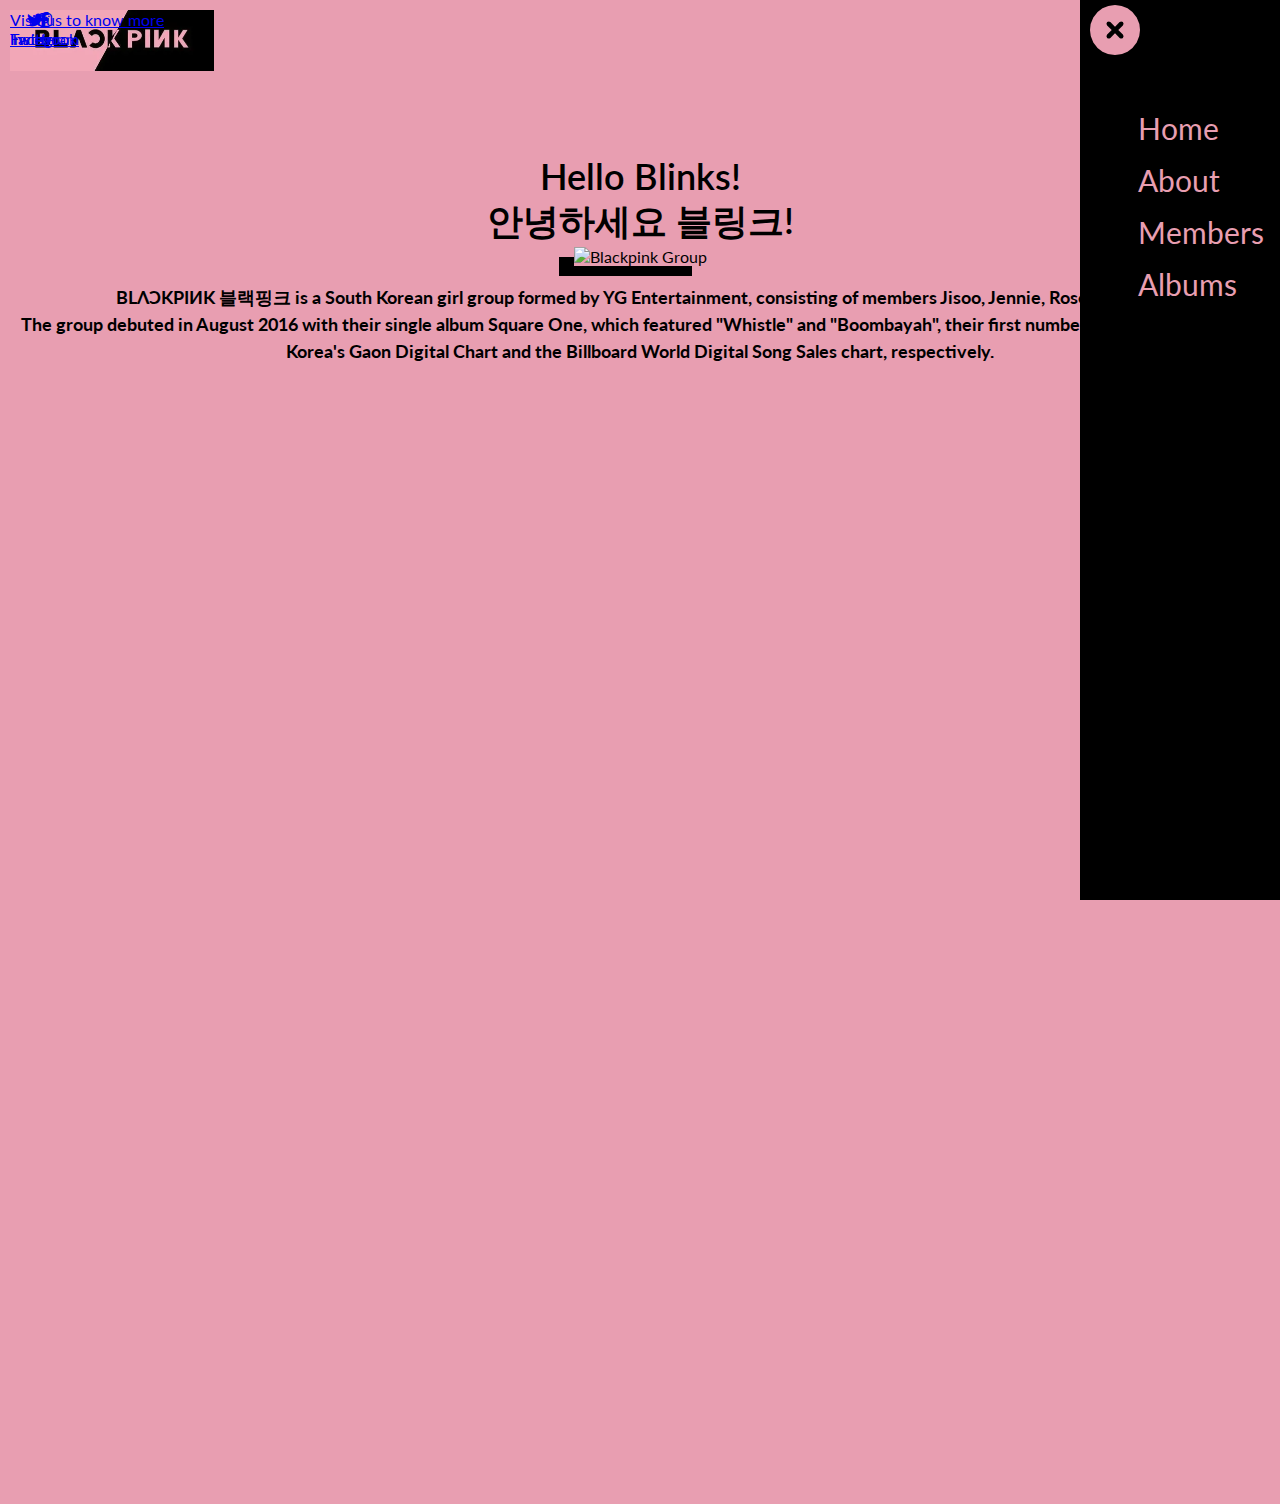
==== index.html @ 3877f309 "Added nav css" ====
<!DOCTYPE html>
<html lang="en">
  <head>
    <meta charset="UTF-8" />
    <meta name="viewport" content="width=device-width, initial-scale=1.0" />
    <title>Blink</title>
    <link rel="stylesheet" href="style.css" />
    <link rel="preconnect" href="https://fonts.googleapis.com" />
    <link rel="preconnect" href="https://fonts.gstatic.com" crossorigin />
    <link
      href="https://fonts.googleapis.com/css2?family=Lato:ital@1&display=swap"
      rel="stylesheet"
    />

    <link rel="stylesheet" href="https://cdn.jsdelivr.net/npm/@fortawesome/fontawesome-free@6.2.1/css/all.min.css">
    </head>
    <body>
        <a href="index.html"><img src="./Assets/logo3.png" /></a>
        <section class="header">
          <nav>
            <div class="nav-links" id="navLinks">
                <i class="fas fa-times-circle" onclick="hideMenu()"></i>
              <ul>
                <li><a href="index.html">Home</a></li>
                <li><a href="about.html">About</a></li>
                <li><a href="members.html">Members</a></li>
                <li><a href="albums.html">Albums</a></li>
              </ul>
            </div>
            <i class="fas fa-bars" onclick="openMenu()"></i>
          </nav>
        </section>
        <section class="text-box">
            <h1>Hello Blinks!<br>안녕하세요 블링크!</h1>
            <img src="./Assets/blinkMain.jpg" alt="Blackpink Group">
            <p>
              BLΛƆKPIИK 블랙핑크 is a South Korean girl group formed by YG
              Entertainment, consisting of members Jisoo, Jennie, Rosé, and
              Lisa.<br />
              The group debuted in August 2016 with their single album Square One,
              which featured "Whistle" and "Boombayah", their first number-one
              entries on South Korea's Gaon Digital Chart and the Billboard World
              Digital Song Sales chart, respectively.
            </p>
            <a href="about.html" class="hero-btn">Visit us to know more</a>
         
            <div class="wrapper">
        <a href="https://www.facebook.com/BLACKPINKOFFICIAL" class="FBbutton">
          <div class="button">
            <div class="icon">
              <i class="fab fa-facebook-f"></i>
            </div>
            <span>Facebook</span>
          </div>
        </a>    
          
        <a href="https://twitter.com/BLACKPINK" class="TWTbutton">
          <div class="button">
            <div class="icon">
              <i class="fab fa-twitter"></i>
            </div>
            <span>Twitter</span>
          </div>
        </a>

        <a href="https://www.instagram.com/BLACKPINKOFFICIAL/" class="IGbutton">
          <div class="button">
            <div class="icon">
              <i class="fab fa-instagram"></i>
            </div>
            <span>Instagram</span>
          </div>
        </a>

    </body>
</html>
---- style.css ----
* {
    margin: 0;
    padding: 0;
    font-family: 'Lato', sans-serif;
}
a {
    position: absolute;
    top: 10px;
    left: 10px;
    z-index: 1;
}
a img {
    width: 50%; 
    height: auto;
}
.header {
    display: flex;
    justify-content: space-between;
    align-items: center;
    background-color: #E89EB1;
    position: relative;
    width: 100%;
}
.header i.fas.fa-bars {
    border-radius: 50%;
    color: black;
    height: 20%;
    font-size: 50px;
    position: absolute;
    top: 30px;
    right: 40px;
    z-index: 1;
}
.header i.fas.fa-times-circle {
    color: #E89EB1;
    height: 20%;
    font-size: 50px;
    position: absolute;
    top: 5px;
    left: 10px;
}
.nav {
    display: flex;
    padding: 2% 70%;
    justify-content: space-between;
    align-items: center; 
}
.content {
    margin-right: 220px; /* spacing para sa menu*/
}
nav img {
    width: 150px;
}
.nav-links {
    position: fixed;
    background: rgb(0, 0, 0);
    height: 100vh;
    width: 200px;
    top: 0;
    right: 0;
    text-align: left;
    z-index: 2;
    transition: 0.5s;
}
.nav-links ul {
    display: flex;
    flex-direction: column;
    justify-content: space-evenly;
    align-items: center;
    padding-top: 50%;
}
.nav-links ul li {
    list-style: none;
    display: inline-block;
    padding: 25px 25px 25px 80px;
    position: relative;
}
.nav-links ul li a{
    color: #E89EB1;
    text-decoration: none;
    font-size: 30px;
}
.nav-links ul li::after{
    content: '';
    width: 0%;
    height: 2px;
    background: #000000;
    display: block;
     margin: auto;
    transition: 0.5s;
}
.nav-links ul li:hover::after{
    width: 100%;
    transition: 0.5s;
}
.text-box {
    background-color: #E89EB1;
    position: relative;
    text-align: center;
    height: 150vh;
    padding-top: 12%;
}
h1{
  color: black;
  font-size: 36px;
  font-weight: 600;
}
.text-box img {
    max-width: 40%;
    width: auto;
    height: auto;
    max-height: 50vh;
    box-shadow: -15px 10px black;
}
.text-box h1{
    font-size: 36px;
    font-weight: 600;
}
.text-box p{
    display: block;
    margin-block-start: 1em;
    margin-block-end: 1em;
    margin-inline-start: 0px;
    margin-inline-end: 0px;
    font-size: 18px;
    line-height: 1.5;
    color: black;
    font-weight: 700;
}
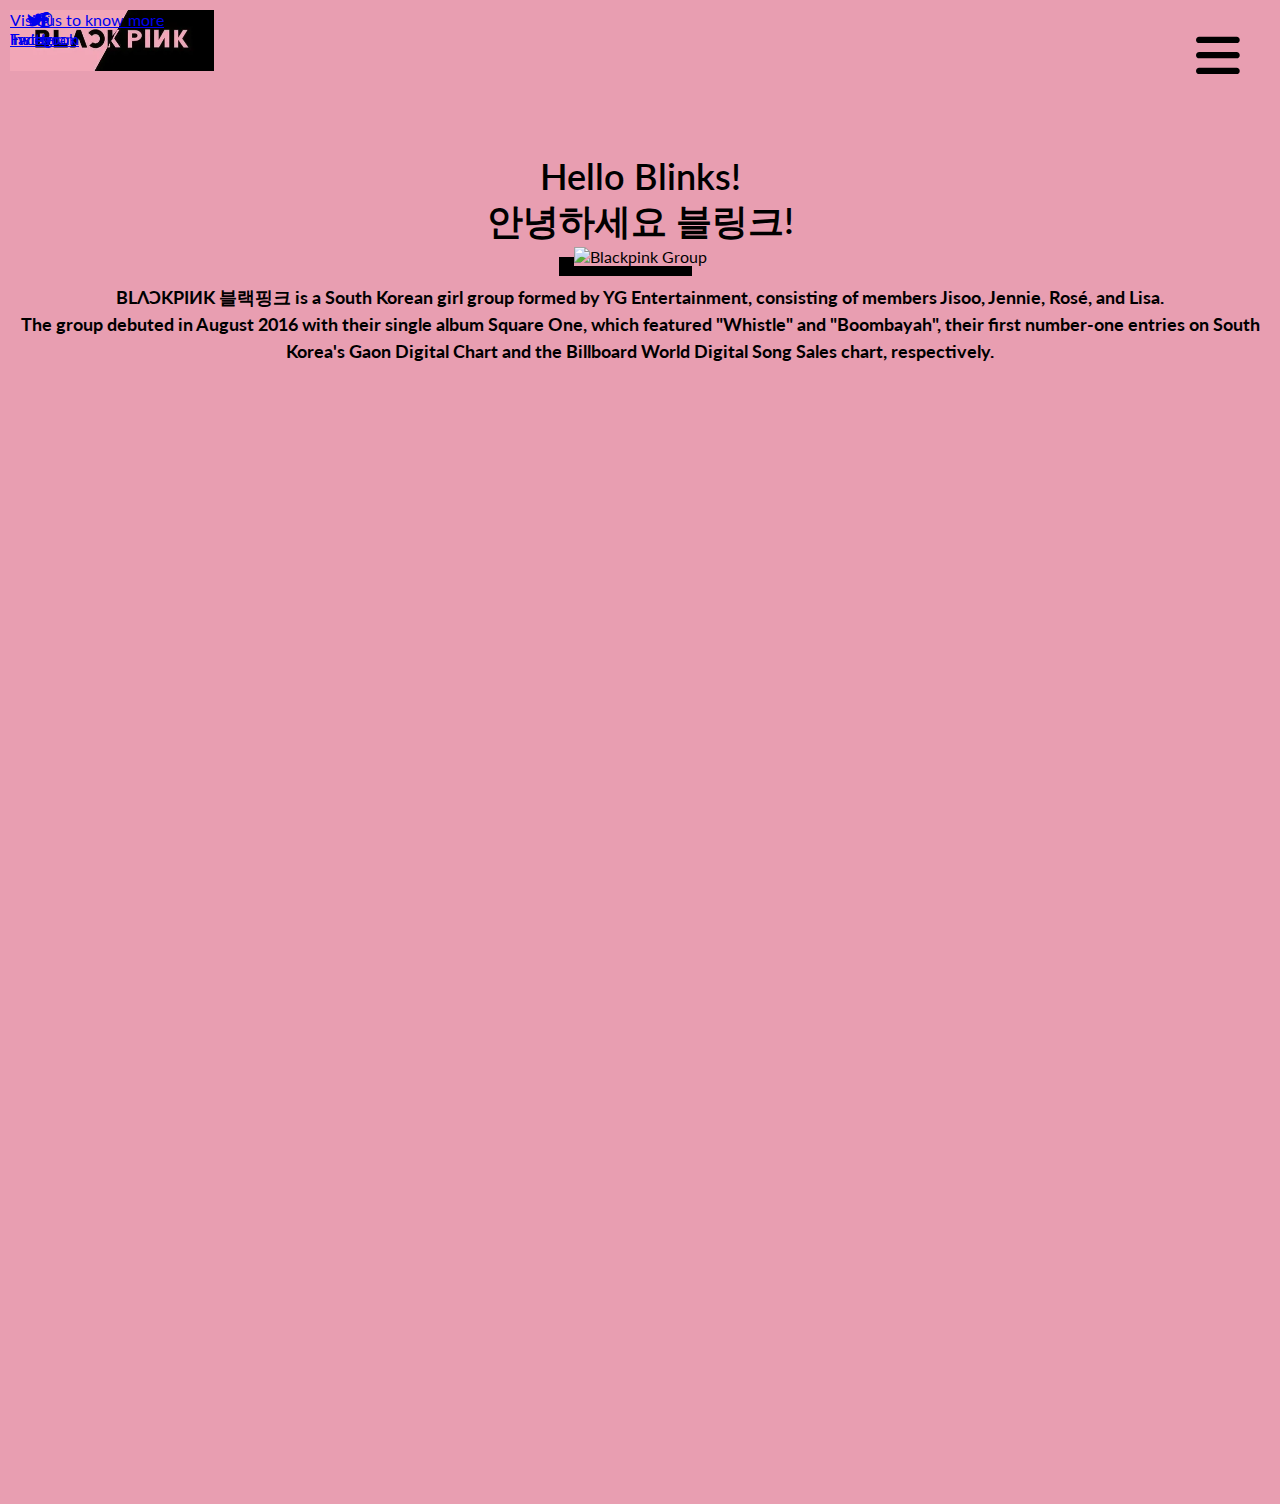
==== commit 0e016856: "Added js" ====
--- a/index.html
+++ b/index.html
@@ -71,6 +71,25 @@
             <span>Instagram</span>
           </div>
         </a>
+      </section>
+    </body>
 
-    </body>
+    <script>
+      var navLinks = document.getElementById("navLinks");
+    
+    
+      function hideMenuOnLoad() {
+          navLinks.style.right = "-200px";
+      }
+    
+      window.addEventListener('load', hideMenuOnLoad);
+      
+      function openMenu() {
+          navLinks.style.right = "0";
+      }
+    
+      function hideMenu() {
+          navLinks.style.right = "-200px";
+      }
+    </script> 
 </html>--- a/style.css
+++ b/style.css
@@ -126,4 +126,4 @@
     line-height: 1.5;
     color: black;
     font-weight: 700;
-}+}
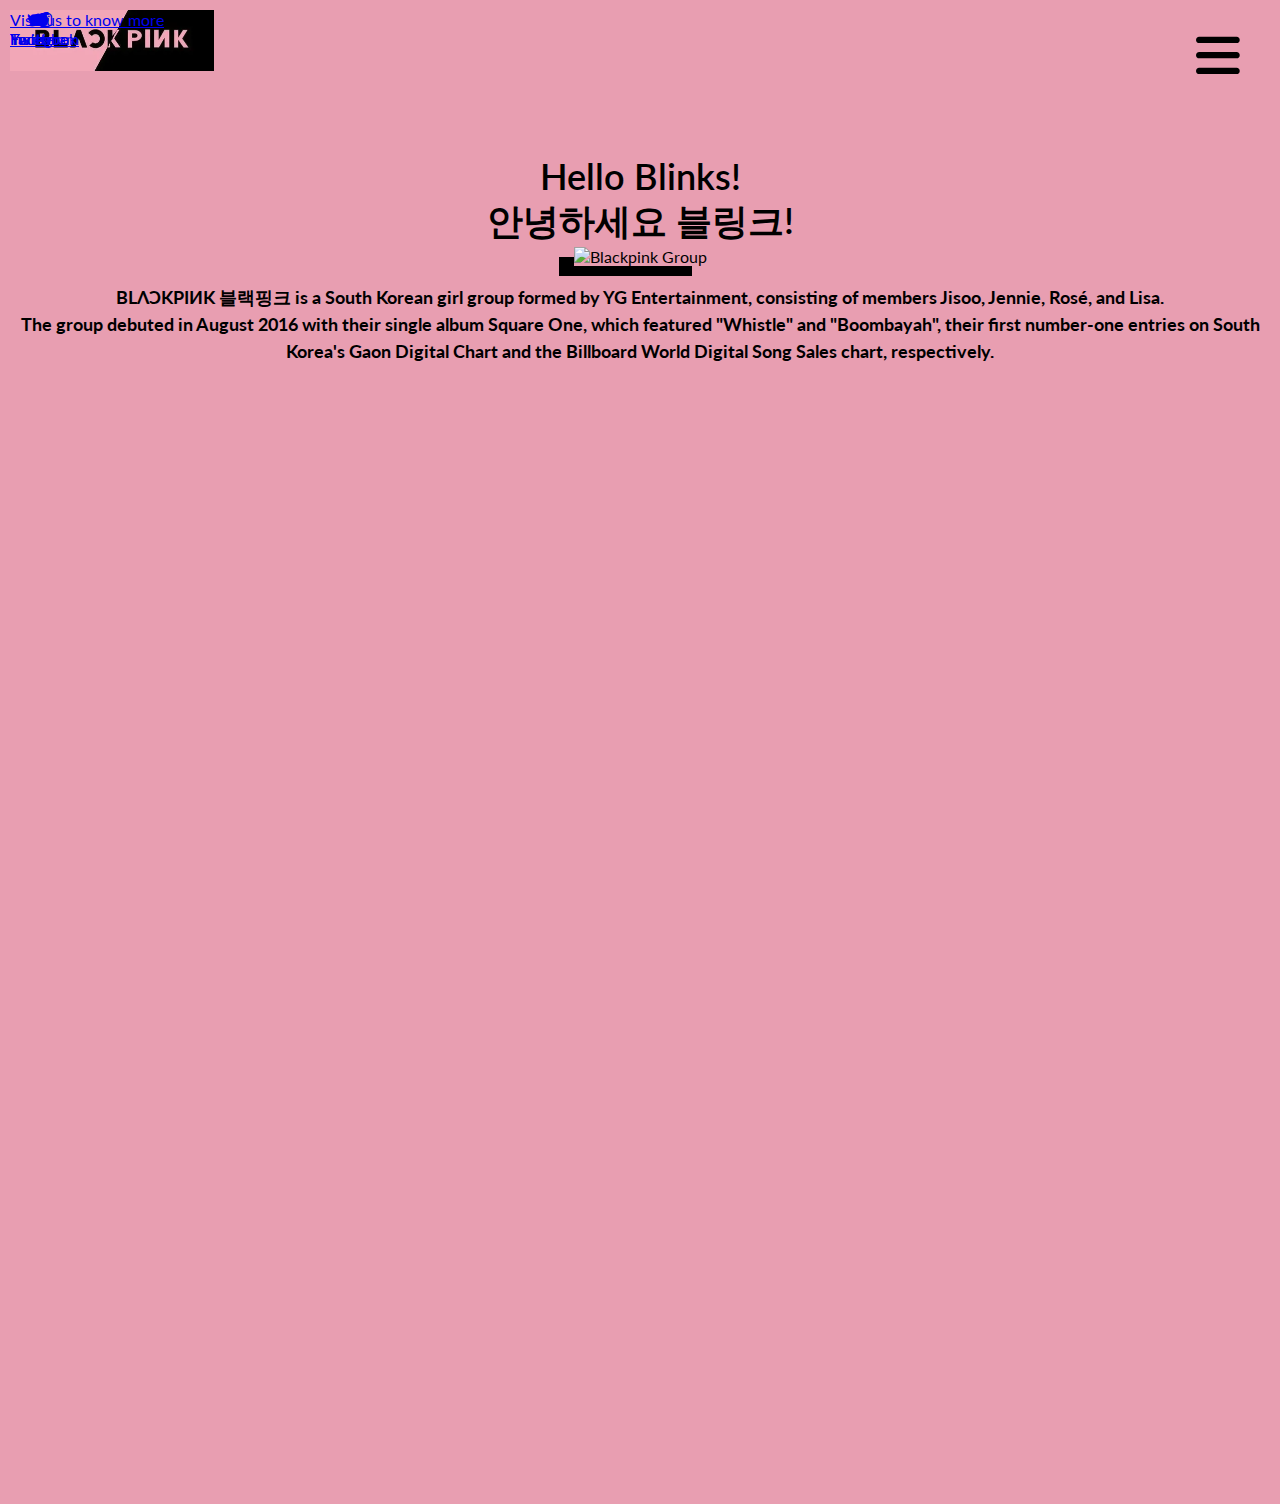
==== commit 2dbca1e6: "Update index.html" ====
--- a/index.html
+++ b/index.html
@@ -71,6 +71,15 @@
             <span>Instagram</span>
           </div>
         </a>
+        <a href="https://www.youtube.com/channel/UCOmHUn--16B90oW2L6FRR3A" class="YTbutton">
+          <div class="button">
+            <div class="icon">
+              <i class="fab fa-youtube"></i>
+            </div>
+            <span>Youtube</span>
+          </div>
+        </a>
+        </div>
       </section>
     </body>
 
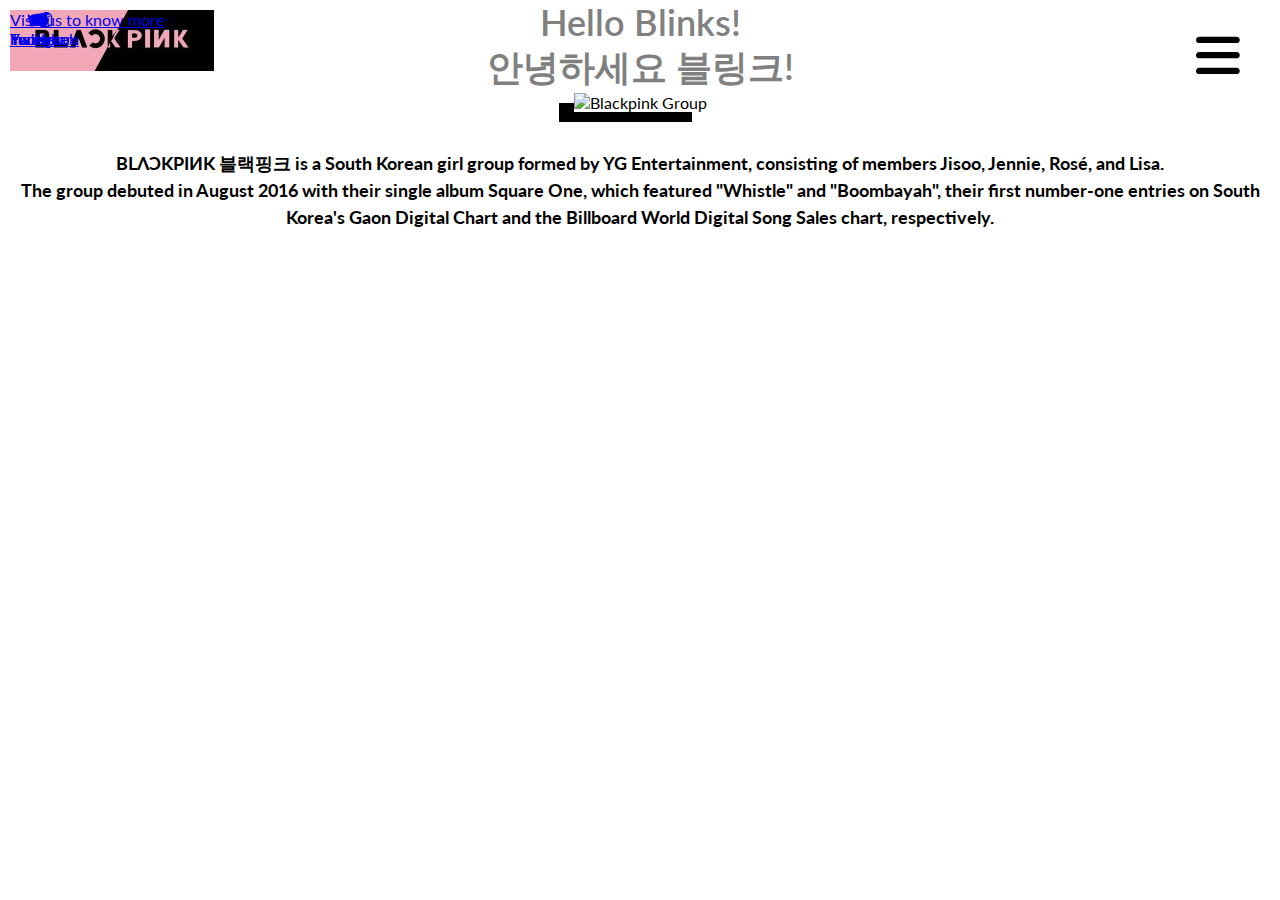
==== commit 46408393: "added script.js" ====
--- a/index.html
+++ b/index.html
@@ -13,6 +13,7 @@
     />
 
     <link rel="stylesheet" href="https://cdn.jsdelivr.net/npm/@fortawesome/fontawesome-free@6.2.1/css/all.min.css">
+
     </head>
     <body>
         <a href="index.html"><img src="./Assets/logo3.png" /></a>
@@ -71,6 +72,7 @@
             <span>Instagram</span>
           </div>
         </a>
+
         <a href="https://www.youtube.com/channel/UCOmHUn--16B90oW2L6FRR3A" class="YTbutton">
           <div class="button">
             <div class="icon">
@@ -81,24 +83,6 @@
         </a>
         </div>
       </section>
-    </body>
-
-    <script>
-      var navLinks = document.getElementById("navLinks");
-    
-    
-      function hideMenuOnLoad() {
-          navLinks.style.right = "-200px";
-      }
-    
-      window.addEventListener('load', hideMenuOnLoad);
-      
-      function openMenu() {
-          navLinks.style.right = "0";
-      }
-    
-      function hideMenu() {
-          navLinks.style.right = "-200px";
-      }
-    </script> 
-</html>+  </body>
+  <script src="script.js"></script>
+</html>        --- a/style.css
+++ b/style.css
@@ -2,7 +2,9 @@
     margin: 0;
     padding: 0;
     font-family: 'Lato', sans-serif;
-}
+  }
+
+/* navigation */
 a {
     position: absolute;
     top: 10px;
@@ -43,67 +45,174 @@
     display: flex;
     padding: 2% 70%;
     justify-content: space-between;
-    align-items: center; 
-}
-.content {
-    margin-right: 220px; /* spacing para sa menu*/
-}
-nav img {
+    align-items: center;
+    
+  }
+  .content {
+      margin-right: 220px; /* spacing para sa menu*/
+  }
+  nav img {
     width: 150px;
-}
-.nav-links {
-    position: fixed;
-    background: rgb(0, 0, 0);
-    height: 100vh;
-    width: 200px;
-    top: 0;
-    right: 0;
-    text-align: left;
-    z-index: 2;
-    transition: 0.5s;
-}
-.nav-links ul {
-    display: flex;
-    flex-direction: column;
-    justify-content: space-evenly;
-    align-items: center;
-    padding-top: 50%;
-}
-.nav-links ul li {
+  }
+  .nav-links {
+      position: fixed;
+      background: rgb(0, 0, 0);
+      height: 100vh;
+      width: 200px;
+      top: 0;
+      right: 0;
+      text-align: left;
+      z-index: 2;
+      transition: 0.5s;
+  }
+  .nav-links ul {
+      display: flex;
+      flex-direction: column;
+      justify-content: space-evenly;
+      align-items: center;
+      padding-top: 50%;
+  }
+  .nav-links ul li {
     list-style: none;
     display: inline-block;
     padding: 25px 25px 25px 80px;
     position: relative;
-}
-.nav-links ul li a{
-    color: #E89EB1;
-    text-decoration: none;
-    font-size: 30px;
-}
-.nav-links ul li::after{
-    content: '';
-    width: 0%;
-    height: 2px;
-    background: #000000;
-    display: block;
-     margin: auto;
-    transition: 0.5s;
-}
-.nav-links ul li:hover::after{
-    width: 100%;
-    transition: 0.5s;
-}
-.text-box {
-    background-color: #E89EB1;
-    position: relative;
-    text-align: center;
-    height: 150vh;
-    padding-top: 12%;
-}
-h1{
+  }
+  .nav-links ul li a{
+      color: #E89EB1;
+      text-decoration: none;
+      font-size: 30px;
+  }
+  .nav-links ul li::after{
+      content: '';
+      width: 0%;
+      height: 2px;
+      background: #000000;
+      display: block;
+      margin: auto;
+      transition: 0.5s;
+  }
+  .nav-links ul li:hover::after{
+      width: 100%;
+      transition: 0.5s;
+  }
+/*-----NAV MENU FOR MEMBERS AND ABOUT-----*/
+.Blackheader {
+  display: flex;
+  justify-content: space-between;
+  align-items: center;
+  background-color: #E89EB1;
+  position: relative;
+  width: 100%;
+}
+.Blackheader i.fas.fa-bars {
+  border-radius: 50%;
+  color: #E89EB1;
+  height: 20%;
+  font-size: 50px;
+  position: absolute;
+  top: 30px;
+  right: 40px;
+  z-index: 1;
+}
+.Blackheader i.fas.fa-times-circle {
   color: black;
-  font-size: 36px;
-  font-weight: 600;
+  height: 20%;
+  font-size: 50px;
+  position: absolute;
+  top: 5px;
+  left: 10px;
+}
+.nav {
+display: flex;
+padding: 2% 70%;
+justify-content: space-between;
+align-items: center;
+
+}
+.content {
+  margin-right: 220px; /* spacing para sa menu*/
+}
+nav img {
+width: 150px;
+}
+.Blacknav-links {
+  position: fixed;
+  background: #E89EB1;
+  height: 100vh;
+  width: 200px;
+  top: 0;
+  right: 0;
+  text-align: left;
+  z-index: 2;
+  transition: 0.5s;
+}
+.Blacknav-links ul {
+  display: flex;
+  flex-direction: column;
+  justify-content: space-evenly;
+  align-items: center;
+  padding-top: 50%;
+}
+.Blacknav-links ul li {
+list-style: none;
+display: inline-block;
+padding: 25px 25px 25px 80px;
+position: relative;
+}
+.Blacknav-links ul li a{
+  color: black;
+  text-decoration: none;
+  font-size: 30px;
+}
+.Blacknav-links ul li::after{
+  content: '';
+  width: 0%;
+  height: 2px;
+  background: #000000;
+  display: block;
+  margin: auto;
+  transition: 0.5s;
+}
+.Blacknav-links ul li:hover::after{
+  width: 100%;
+  transition: 0.5s;
+}
+
+
+  /*--------ABOUT---------*/
+  h2{
+    color: #bc1f7d;
+    font-size: 36px;
+    font-weight: 600;
+  }
+  .info-table {
+    margin: 0 auto;
+
+    border-collapse: collapse;
+    text-align: left;
+    width: 30%; /* gap ng column */
+}
+  
+.info-table td {
+    padding: 10px;
+}
+  
+.info-table .pinkStrong {
+    color: #bc1f7d;
+    font-weight: bold;
+}
+
+.info-table td {
+    padding:10 px;
+}
+
+.info-table .pinkStrong {
+    color: #d31877;
+    font-weight: bold;
+  }
+  .text-box {
+    text-align: center;
 }
 .text-box img {
     max-width: 40%;
@@ -127,3 +236,442 @@
     color: black;
     font-weight: 700;
 }
+
+.blackBox {
+    display: inline-block;
+    text-align: center;
+    text-transform: uppercase;
+    font-weight: 700;
+    letter-spacing: 0.25em;
+    text-decoration: none;
+    border-radius: 0.35em;
+    border: 0;
+    outline: 0;
+    padding: 2m 2em 2em 2em;
+    font-size: 1em;
+    min-height: 2em;
+    line-height: 2em;
+    width: 100%;
+    background-color: #d31877;
+    color: #000000;
+}
+.text-box .blackBox{
+    color:#000000
+}
+
+/*-------MEMBERS-------*/
+.members {
+  background-color: black;
+  text-align: center;
+  padding: 250px 0;
+  padding-top: 12%;
+}
+h2{
+  color: #E89EB1;
+  font-size: 36px;
+  font-weight: 600;
+}
+p{
+  color: #E89EB1;
+  font-size: 20px;
+  font-weight: 200;
+  line-height: 22px;
+  padding: 20px;
+}
+.row{
+  margin: 0%;
+  display: flexbox;
+  justify-content: center;
+}
+.members-col img {
+  max-width: 30%;
+  height: 30%;
+  box-shadow: -15px 10px #E89EB1;
+}
+.members-col:hover img {
+  box-shadow: 0 0 20px 0px #E89EB1;
+}
+.members-col {
+  flex-basis: calc(33.33% - 20px);
+  background: black;
+  border-radius: 10px;
+  margin: 15px;
+  padding: 10px 5px;
+  box-sizing: border-box;
+  transition: 0.5s;
+  position: relative;
+}
+h3{
+  color: #E89EB1;
+  font-size: 30px;
+  text-align: center;
+  font-weight: 600;
+  margin: 10px 0;
+}
+.members-col:hover{
+  box-shadow: 0 0 20px 0px #E89EB1;
+}
+
+.memberWrapper {
+  display: flex;
+  justify-content: space-evenly;
+  align-items: center;
+  padding-top: 0px;
+}
+
+.memberButton {
+  display: inline-flex;
+  flex-direction: column;
+  align-items: center;
+  text-align: center;
+  background-color: #f2f2f2;
+  padding: 10px;
+  border-radius: 10px;
+  transition: background-color 0.3s ease-in-out;
+  cursor: pointer;
+  width: 100px;
+}
+
+.memberoButton:hover {
+  background-color: #e0e0e0;
+}
+
+.memberIcon {
+  font-size: 36px;
+  margin-bottom: 10px;
+}
+
+.memberspan {
+  font-size: 20px;
+  font-weight: bold;
+  color: black;
+  text-decoration: none;
+}
+
+.memberButton:nth-child(1) {
+  background-color: black;
+  color: #E89EB1;
+}
+
+.memberButton:nth-child(2) {
+  background-color: black;
+  color: #E89EB1;
+}
+
+.memberButton:nth-child(3) {
+  background-color: black;
+  color: #E89EB1;
+}
+
+.memberButton:nth-child(4) {
+  background-color: black;
+  color: #E89EB1;
+}
+
+a.memberFB{
+  position: relative;
+}
+a.memberIG{
+  position: relative;
+}
+a.memberYT{
+  position: relative;
+}
+
+
+  /*-----ALBUMS-----*/
+  h1{
+    color: gray;
+    font-size: 36px;
+    font-weight: 600;
+
+  }
+.circle {
+    border-radius: 50%;
+}
+.albums{
+    background-color: #E89EB1;
+    text-align: center;
+    padding: 250px 0;
+    padding-top: 12%;
+}
+p1{
+    color: black;
+    font-size: 20px;
+    font-weight: 200;
+    line-height: 22px;
+    padding: 0;
+    TEXT-ALIGN: center;
+}
+.row{
+    margin: 0%;
+    display: flexbox;
+    justify-content: space-between;
+}
+.albums-col{
+    flex-basis: 50%;
+    border-radius: 10px;
+    margin-bottom: 5%;
+    padding: 10px 5px;
+    box-sizing: border-box;
+    transition: 0.5s;
+}
+
+.albums-col img{
+    box-shadow: -15px 10px black;
+}
+.albums-col:hover{
+    transform: scale(1.20);
+    box-shadow: 0 0 20px 0px rgba(0, 0, 0, 0.2);
+}
+
+h4{
+    color: black;
+    font-size: 40px;
+    text-align: center;
+    font-weight: 600;
+    margin: 10px 0;
+}
+#bornPinkAlbum {
+    transition: transform 0.5s ease-in-out;
+  }
+
+  #KTL{
+      cursor: pointer;
+  }
+  #SQ{
+      cursor: pointer;
+  }
+  #SOLO{
+      cursor: pointer;
+  }
+  #R{
+      cursor: pointer;
+  }
+  #BP{
+      cursor: pointer;
+  }
+  #ME{
+      cursor: pointer;
+  }
+  #LL{
+      cursor: pointer;
+  }
+  
+  #progressSQ {
+    -webkit-appearance: none;
+    text-align: center;
+    width: 200px;
+    height: 6px;
+    background: black;
+    border-radius: 4px;
+    cursor: pointer;
+    margin: 20px 0px;
+    outline: none; 
+  }
+  
+  #progressSQ::-webkit-slider-thumb {
+    -webkit-appearance: none;
+    background: #ed5077;
+    width: 20px;
+    height: 20px;
+    border-radius: 50%;
+    cursor: pointer;
+    box-shadow: 0 5px 5px rgba(222, 191, 191, 0.22);
+  }
+  
+ 
+  #progressSQ :hover::-webkit-slider-thumb {
+    background: #ff199c;
+  }
+
+  #progressKTL {
+    -webkit-appearance: none;
+    text-align: center;
+    width: 200px;
+    height: 6px;
+    background: black;
+    border-radius: 4px;
+    cursor: pointer;
+    margin: 20px 0px;
+    outline: none; 
+  }
+  
+  #progressKTL::-webkit-slider-thumb {
+    -webkit-appearance: none;
+    background: #ed5077;
+    width: 20px;
+    height: 20px;
+    border-radius: 50%;
+    cursor: pointer;
+    box-shadow: 0 5px 5px rgba(222, 191, 191, 0.22);
+  }
+  
+ 
+  #progressKTL :hover::-webkit-slider-thumb {
+    background: #ff199c;
+  }
+  
+  #progressSOLO {
+    -webkit-appearance: none;
+    text-align: center;
+    width: 200px;
+    height: 6px;
+    background: black;
+    border-radius: 4px;
+    cursor: pointer;
+    margin: 20px 0px;
+    outline: none; 
+  }
+  
+  #progressSOLO::-webkit-slider-thumb {
+    -webkit-appearance: none;
+    background: #ed5077;
+    width: 20px;
+    height: 20px;
+    border-radius: 50%;
+    cursor: pointer;
+    box-shadow: 0 5px 5px rgba(222, 191, 191, 0.22);
+  }
+  
+ 
+  #progressSOLO :hover::-webkit-slider-thumb {
+    background: #ff199c;
+  }
+
+  #progressR {
+    -webkit-appearance: none;
+    text-align: center;
+    width: 200px;
+    height: 6px;
+    background: black;
+    border-radius: 4px;
+    cursor: pointer;
+    margin: 20px 0px;
+    outline: none; 
+  }
+  
+  #progressR::-webkit-slider-thumb {
+    -webkit-appearance: none;
+    background: #ed5077;
+    width: 20px;
+    height: 20px;
+    border-radius: 50%;
+    cursor: pointer;
+    box-shadow: 0 5px 5px rgba(222, 191, 191, 0.22);
+  }
+  
+ 
+  #progressR :hover::-webkit-slider-thumb {
+    background: #ff199c;
+  }
+
+  #progressBP {
+    -webkit-appearance: none;
+    text-align: center;
+    width: 200px;
+    height: 6px;
+    background: black;
+    border-radius: 4px;
+    cursor: pointer;
+    margin: 20px 0px;
+    outline: none; 
+  }
+  
+  #progressBP::-webkit-slider-thumb {
+    -webkit-appearance: none;
+    background: #ed5077;
+    width: 20px;
+    height: 20px;
+    border-radius: 50%;
+    cursor: pointer;
+    box-shadow: 0 5px 5px rgba(222, 191, 191, 0.22);
+  }
+  
+ 
+  #progressBP :hover::-webkit-slider-thumb {
+    background: #ff199c;
+  }
+
+  #progressME {
+    -webkit-appearance: none;
+    text-align: center;
+    width: 200px;
+    height: 6px;
+    background: black;
+    border-radius: 4px;
+    cursor: pointer;
+    margin: 20px 0px;
+    outline: none; 
+  }
+  
+  #progressME::-webkit-slider-thumb {
+    -webkit-appearance: none;
+    background: #ed5077;
+    width: 20px;
+    height: 20px;
+    border-radius: 50%;
+    cursor: pointer;
+    box-shadow: 0 5px 5px rgba(222, 191, 191, 0.22);
+  }
+  
+ 
+  #progressME :hover::-webkit-slider-thumb {
+    background: #ff199c;
+  }
+
+  #progressLL {
+    -webkit-appearance: none;
+    text-align: center;
+    width: 200px;
+    height: 6px;
+    background: black;
+    border-radius: 4px;
+    cursor: pointer;
+    margin: 20px 0px;
+    outline: none; 
+  }
+  
+  #progressLL::-webkit-slider-thumb {
+    -webkit-appearance: none;
+    background: #ed5077;
+    width: 20px;
+    height: 20px;
+    border-radius: 50%;
+    cursor: pointer;
+    box-shadow: 0 5px 5px rgba(222, 191, 191, 0.22);
+  }
+  
+ 
+  #progressLL :hover::-webkit-slider-thumb {
+    background: #ff199c;
+  }
+
+
+  .audio-bar{
+  
+      text-align: center;
+      height: 5vh;
+      padding-top: -100px;
+  }
+  
+  
+  
+  .song-container {
+    position: absolute;
+    width: 100%;
+    height: 100%;
+    transition: transform 0.5s ease-in-out;
+  }
+  
+  #prev-song {
+    transform: translateX(-100%);
+  }
+  
+  #current-song {
+    transform: translateX(0);
+  }
+  
+  #next-song {
+    transform: translateX(100%);
+  }
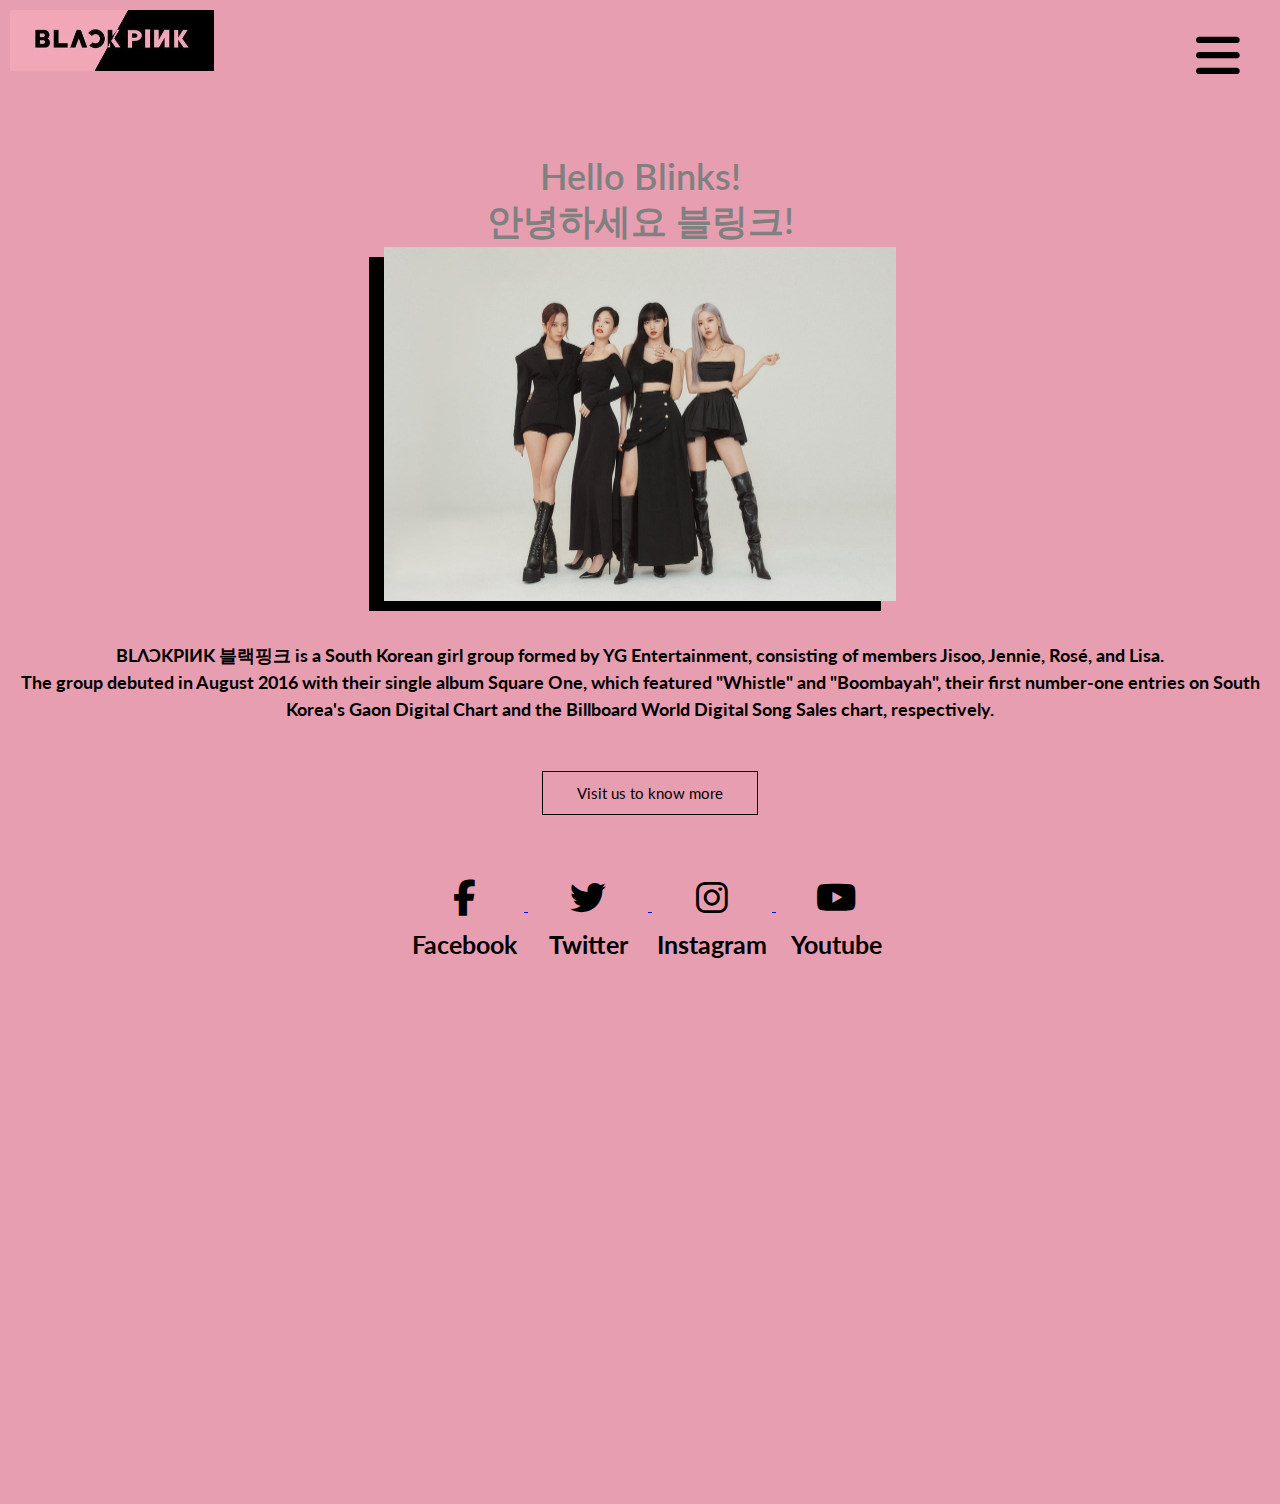
==== commit 8cb100ad: "Merged style and update index" ====
--- a/index.html
+++ b/index.html
@@ -33,7 +33,7 @@
         </section>
         <section class="text-box">
             <h1>Hello Blinks!<br>안녕하세요 블링크!</h1>
-            <img src="./Assets/blinkMain.jpg" alt="Blackpink Group">
+            <img src="./Assets/blinkMain.jpeg" alt="Blackpink Group">
             <p>
               BLΛƆKPIИK 블랙핑크 is a South Korean girl group formed by YG
               Entertainment, consisting of members Jisoo, Jennie, Rosé, and
--- a/style.css
+++ b/style.css
@@ -96,7 +96,7 @@
       width: 100%;
       transition: 0.5s;
   }
-/*-----NAV MENU FOR MEMBERS AND ABOUT-----*/
+/*-----NAV MENU FOR MEMBERS-----*/
 .Blackheader {
   display: flex;
   justify-content: space-between;
@@ -177,6 +177,129 @@
 .Blacknav-links ul li:hover::after{
   width: 100%;
   transition: 0.5s;
+}
+/*----------HOME----------*/
+.text-box {
+  background-color: #E89EB1;
+  position: relative;
+  text-align: center;
+  height: 150vh;
+  padding-top: 12%;
+}
+h1{
+color: black;
+font-size: 36px;
+font-weight: 600;
+}
+.text-box img {
+  max-width: 40%;
+  width: auto;
+  height: auto;
+  max-height: 50vh;
+  box-shadow: -15px 10px black;
+}
+.text-box h1{
+  font-size: 36px;
+  font-weight: 600;
+}
+.text-box p{
+  display: block;
+  margin-block-start: 1em;
+  margin-block-end: 1em;
+  margin-inline-start: 0px;
+  margin-inline-end: 0px;
+  font-size: 18px;
+  line-height: 1.5;
+  color: black;
+  font-weight: 700;
+}
+.hero-btn{
+  display: inline-block;
+  text-decoration: none;
+  color: black;
+  border: 1px solid black;
+  padding:  12px  34px;
+  font-size: 15px;
+  background: transparent;
+  position: relative;
+  cursor: pointer;
+}
+.hero-btn:hover{
+  border: 1px solid white;
+  background: white;
+  transition: 0.5s;
+}
+
+
+/*-----SOCIAL MEDIA HANDLE OF BP-----*/
+.wrapper {
+  display: inherit;
+  justify-content: space-evenly;
+  align-items: center;
+  padding-top: 50px;
+}
+
+.button {
+  display: inline-flex;
+  flex-direction: column;
+  align-items: center;
+  text-align: center;
+  background-color: #f2f2f2;
+  padding: 10px;
+  border-radius: 10px;
+  transition: background-color 0.3s ease-in-out;
+  cursor: pointer;
+  width: 100px;
+}
+
+.button:hover {
+  background-color: #e0e0e0;
+}
+
+.icon {
+  font-size: 36px;
+  margin-bottom: 10px;
+}
+
+span {
+  font-size: 25px;
+  font-weight: bold;
+  color: black;
+  text-decoration: none;
+}
+
+.button:nth-child(1) {
+  background-color: #E89EB1;
+  color: black;
+}
+
+.button:nth-child(2) {
+  background-color: #E89EB1;
+  color: black;
+}
+
+.button:nth-child(3) {
+  background-color: #E89EB1;
+  color: black;
+}
+
+.button:nth-child(4) {
+  background-color: #E89EB1;
+  color: black;
+}
+
+
+a.FBbutton{
+  position: relative;
+}
+a.TWTbutton{
+  position: relative;
+}
+a.IGbutton{
+  position: relative;
+}
+a.YTbutton{
+  position: relative;
 }
 
 
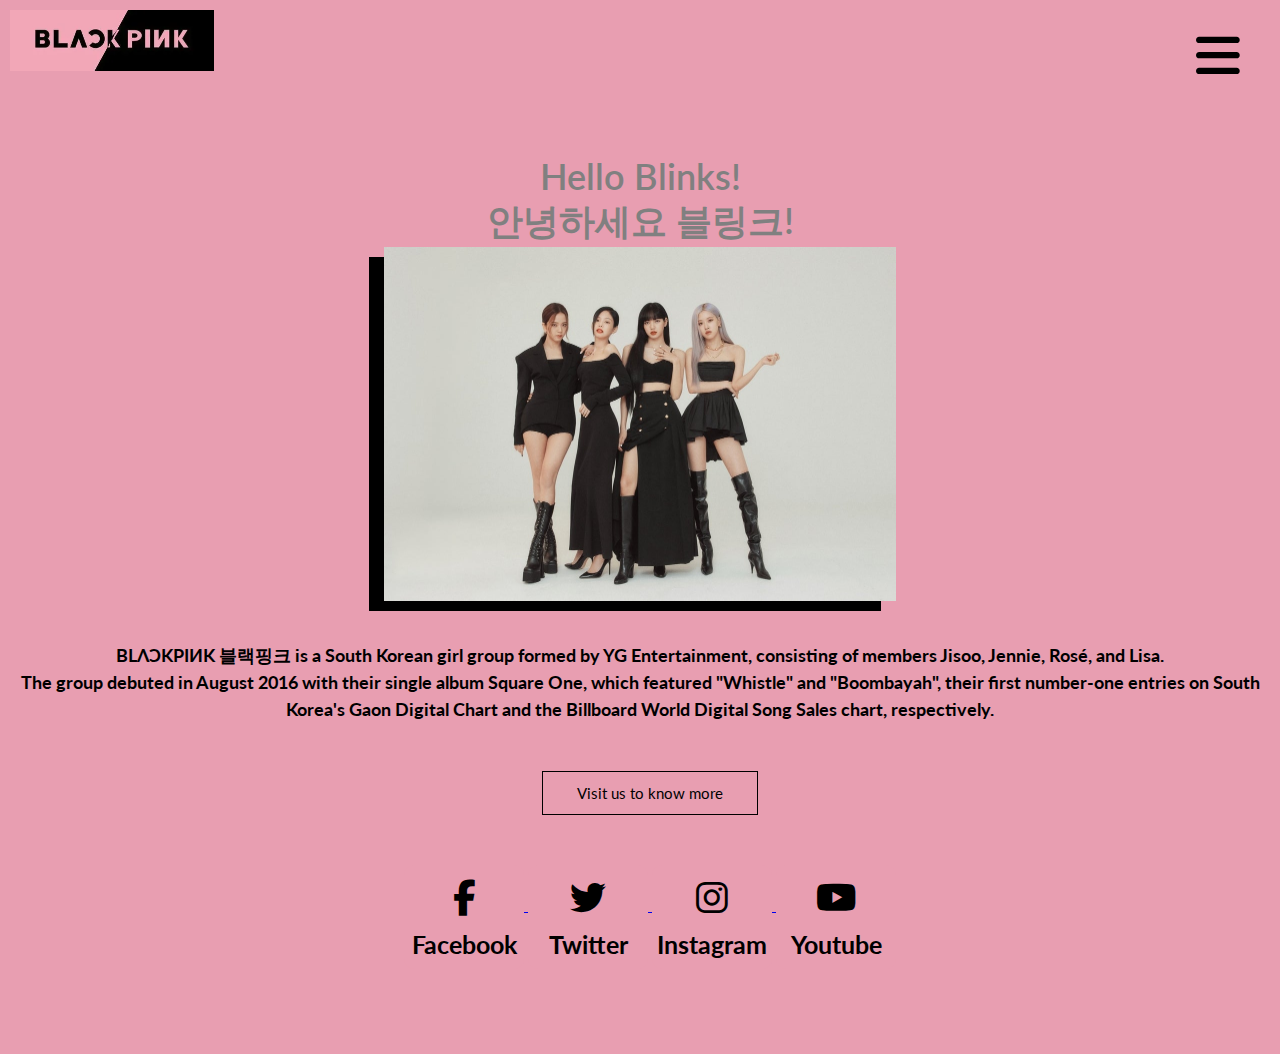
==== commit 93d85f81: "updated .html files" ====
--- a/index.html
+++ b/index.html
@@ -5,6 +5,7 @@
     <meta name="viewport" content="width=device-width, initial-scale=1.0" />
     <title>Blink</title>
     <link rel="stylesheet" href="style.css" />
+    <link rel="stylesheet" href="media.css">
     <link rel="preconnect" href="https://fonts.googleapis.com" />
     <link rel="preconnect" href="https://fonts.gstatic.com" crossorigin />
     <link
--- a/style.css
+++ b/style.css
@@ -1,113 +1,31 @@
 * {
-    margin: 0;
-    padding: 0;
-    font-family: 'Lato', sans-serif;
-  }
+  margin: 0;
+  padding: 0;
+  font-family: "Lato", sans-serif;
+}
 
 /* navigation */
 a {
-    position: absolute;
-    top: 10px;
-    left: 10px;
-    z-index: 1;
+  position: absolute;
+  top: 10px;
+  left: 10px;
+  z-index: 1;
 }
 a img {
-    width: 50%; 
-    height: auto;
+  width: 50%;
+  height: auto;
 }
 .header {
-    display: flex;
-    justify-content: space-between;
-    align-items: center;
-    background-color: #E89EB1;
-    position: relative;
-    width: 100%;
-}
-.header i.fas.fa-bars {
-    border-radius: 50%;
-    color: black;
-    height: 20%;
-    font-size: 50px;
-    position: absolute;
-    top: 30px;
-    right: 40px;
-    z-index: 1;
-}
-.header i.fas.fa-times-circle {
-    color: #E89EB1;
-    height: 20%;
-    font-size: 50px;
-    position: absolute;
-    top: 5px;
-    left: 10px;
-}
-.nav {
-    display: flex;
-    padding: 2% 70%;
-    justify-content: space-between;
-    align-items: center;
-    
-  }
-  .content {
-      margin-right: 220px; /* spacing para sa menu*/
-  }
-  nav img {
-    width: 150px;
-  }
-  .nav-links {
-      position: fixed;
-      background: rgb(0, 0, 0);
-      height: 100vh;
-      width: 200px;
-      top: 0;
-      right: 0;
-      text-align: left;
-      z-index: 2;
-      transition: 0.5s;
-  }
-  .nav-links ul {
-      display: flex;
-      flex-direction: column;
-      justify-content: space-evenly;
-      align-items: center;
-      padding-top: 50%;
-  }
-  .nav-links ul li {
-    list-style: none;
-    display: inline-block;
-    padding: 25px 25px 25px 80px;
-    position: relative;
-  }
-  .nav-links ul li a{
-      color: #E89EB1;
-      text-decoration: none;
-      font-size: 30px;
-  }
-  .nav-links ul li::after{
-      content: '';
-      width: 0%;
-      height: 2px;
-      background: #000000;
-      display: block;
-      margin: auto;
-      transition: 0.5s;
-  }
-  .nav-links ul li:hover::after{
-      width: 100%;
-      transition: 0.5s;
-  }
-/*-----NAV MENU FOR MEMBERS-----*/
-.Blackheader {
   display: flex;
   justify-content: space-between;
   align-items: center;
-  background-color: #E89EB1;
+  background-color: #e89eb1;
   position: relative;
   width: 100%;
 }
-.Blackheader i.fas.fa-bars {
-  border-radius: 50%;
-  color: #E89EB1;
+.header i.fas.fa-bars {
+  border-radius: 50%;
+  color: black;
   height: 20%;
   font-size: 50px;
   position: absolute;
@@ -115,8 +33,8 @@
   right: 40px;
   z-index: 1;
 }
-.Blackheader i.fas.fa-times-circle {
-  color: black;
+.header i.fas.fa-times-circle {
+  color: #e89eb1;
   height: 20%;
   font-size: 50px;
   position: absolute;
@@ -124,21 +42,20 @@
   left: 10px;
 }
 .nav {
-display: flex;
-padding: 2% 70%;
-justify-content: space-between;
-align-items: center;
-
+  display: flex;
+  padding: 2% 70%;
+  justify-content: space-between;
+  align-items: center;
 }
 .content {
   margin-right: 220px; /* spacing para sa menu*/
 }
 nav img {
-width: 150px;
-}
-.Blacknav-links {
+  width: 150px;
+}
+.nav-links {
   position: fixed;
-  background: #E89EB1;
+  background: rgb(0, 0, 0);
   height: 100vh;
   width: 200px;
   top: 0;
@@ -147,26 +64,26 @@
   z-index: 2;
   transition: 0.5s;
 }
-.Blacknav-links ul {
+.nav-links ul {
   display: flex;
   flex-direction: column;
   justify-content: space-evenly;
   align-items: center;
   padding-top: 50%;
 }
-.Blacknav-links ul li {
-list-style: none;
-display: inline-block;
-padding: 25px 25px 25px 80px;
-position: relative;
-}
-.Blacknav-links ul li a{
-  color: black;
+.nav-links ul li {
+  list-style: none;
+  display: inline-block;
+  padding: 25px 25px 25px 80px;
+  position: relative;
+}
+.nav-links ul li a {
+  color: #e89eb1;
   text-decoration: none;
   font-size: 30px;
 }
-.Blacknav-links ul li::after{
-  content: '';
+.nav-links ul li::after {
+  content: "";
   width: 0%;
   height: 2px;
   background: #000000;
@@ -174,22 +91,103 @@
   margin: auto;
   transition: 0.5s;
 }
-.Blacknav-links ul li:hover::after{
+.nav-links ul li:hover::after {
+  width: 100%;
+  transition: 0.5s;
+}
+/*-----NAV MENU FOR MEMBERS-----*/
+.Blackheader {
+  display: flex;
+  justify-content: space-between;
+  align-items: center;
+  background-color: #e89eb1;
+  position: relative;
+  width: 100%;
+}
+.Blackheader i.fas.fa-bars {
+  border-radius: 50%;
+  color: #e89eb1;
+  height: 20%;
+  font-size: 50px;
+  position: absolute;
+  top: 30px;
+  right: 40px;
+  z-index: 1;
+}
+.Blackheader i.fas.fa-times-circle {
+  color: black;
+  height: 20%;
+  font-size: 50px;
+  position: absolute;
+  top: 5px;
+  left: 10px;
+}
+.nav {
+  display: flex;
+  padding: 2% 70%;
+  justify-content: space-between;
+  align-items: center;
+}
+.content {
+  margin-right: 220px; /* spacing para sa menu*/
+}
+nav img {
+  width: 150px;
+}
+.Blacknav-links {
+  position: fixed;
+  background: #e89eb1;
+  height: 100vh;
+  width: 200px;
+  top: 0;
+  right: 0;
+  text-align: left;
+  z-index: 2;
+  transition: 0.5s;
+}
+.Blacknav-links ul {
+  display: flex;
+  flex-direction: column;
+  justify-content: space-evenly;
+  align-items: center;
+  padding-top: 50%;
+}
+.Blacknav-links ul li {
+  list-style: none;
+  display: inline-block;
+  padding: 25px 25px 25px 80px;
+  position: relative;
+}
+.Blacknav-links ul li a {
+  color: black;
+  text-decoration: none;
+  font-size: 30px;
+}
+.Blacknav-links ul li::after {
+  content: "";
+  width: 0%;
+  height: 2px;
+  background: #000000;
+  display: block;
+  margin: auto;
+  transition: 0.5s;
+}
+.Blacknav-links ul li:hover::after {
   width: 100%;
   transition: 0.5s;
 }
 /*----------HOME----------*/
 .text-box {
-  background-color: #E89EB1;
+  background-color: #e89eb1;
   position: relative;
   text-align: center;
   height: 150vh;
   padding-top: 12%;
 }
-h1{
-color: black;
-font-size: 36px;
-font-weight: 600;
+h1 {
+  color: black;
+  font-size: 36px;
+  font-weight: 600;
 }
 .text-box img {
   max-width: 40%;
@@ -198,11 +196,11 @@
   max-height: 50vh;
   box-shadow: -15px 10px black;
 }
-.text-box h1{
+.text-box h1 {
   font-size: 36px;
   font-weight: 600;
 }
-.text-box p{
+.text-box p {
   display: block;
   margin-block-start: 1em;
   margin-block-end: 1em;
@@ -213,23 +211,22 @@
   color: black;
   font-weight: 700;
 }
-.hero-btn{
+.hero-btn {
   display: inline-block;
   text-decoration: none;
   color: black;
   border: 1px solid black;
-  padding:  12px  34px;
+  padding: 12px 34px;
   font-size: 15px;
   background: transparent;
   position: relative;
   cursor: pointer;
 }
-.hero-btn:hover{
+.hero-btn:hover {
   border: 1px solid white;
   background: white;
   transition: 0.5s;
 }
-
 
 /*-----SOCIAL MEDIA HANDLE OF BP-----*/
 .wrapper {
@@ -269,117 +266,116 @@
 }
 
 .button:nth-child(1) {
-  background-color: #E89EB1;
+  background-color: #e89eb1;
   color: black;
 }
 
 .button:nth-child(2) {
-  background-color: #E89EB1;
+  background-color: #e89eb1;
   color: black;
 }
 
 .button:nth-child(3) {
-  background-color: #E89EB1;
+  background-color: #e89eb1;
   color: black;
 }
 
 .button:nth-child(4) {
-  background-color: #E89EB1;
-  color: black;
-}
-
-
-a.FBbutton{
-  position: relative;
-}
-a.TWTbutton{
-  position: relative;
-}
-a.IGbutton{
-  position: relative;
-}
-a.YTbutton{
-  position: relative;
-}
-
-
-  /*--------ABOUT---------*/
-  h2{
-    color: #bc1f7d;
-    font-size: 36px;
-    font-weight: 600;
-  }
-  .info-table {
-    margin: 0 auto;
-
-    border-collapse: collapse;
-    text-align: left;
-    width: 30%; /* gap ng column */
-}
-  
+  background-color: #e89eb1;
+  color: black;
+}
+
+a.FBbutton {
+  position: relative;
+}
+a.TWTbutton {
+  position: relative;
+}
+a.IGbutton {
+  position: relative;
+}
+a.YTbutton {
+  position: relative;
+}
+
+/*--------ABOUT---------*/
+h1 {
+  color: black;
+  font-size: 36px;
+  font-weight: 600;
+}
+.info-table {
+  margin: 0 auto;
+
+  border-collapse: collapse;
+  text-align: left;
+  width: 30%; /* gap ng column */
+}
+
 .info-table td {
-    padding: 10px;
-}
-  
+  padding: 10px;
+}
+
 .info-table .pinkStrong {
-    color: #bc1f7d;
-    font-weight: bold;
+  color: #bc1f7d;
+  font-weight: bold;
 }
 
 .info-table td {
-    padding:10 px;
+  padding: 10 px;
 }
 
 .info-table .pinkStrong {
-    color: #d31877;
-    font-weight: bold;
-  }
-  .text-box {
-    text-align: center;
+  color: #d31877;
+  font-weight: bold;
+}
+.text-box {
+  background-color: #e89eb1;
+  height: 100vh;
+  text-align: center;
 }
 .text-box img {
-    max-width: 40%;
-    width: auto;
-    height: auto;
-    max-height: 50vh;
-    box-shadow: -15px 10px black;
-}
-.text-box h1{
-    font-size: 36px;
-    font-weight: 600;
-}
-.text-box p{
-    display: block;
-    margin-block-start: 1em;
-    margin-block-end: 1em;
-    margin-inline-start: 0px;
-    margin-inline-end: 0px;
-    font-size: 18px;
-    line-height: 1.5;
-    color: black;
-    font-weight: 700;
-}
-
+  max-width: 40%;
+  width: auto;
+  height: auto;
+  max-height: 50vh;
+  box-shadow: -15px 10px black;
+}
+.text-box h1 {
+  font-size: 36px;
+  font-weight: 600;
+}
+.text-box p {
+  display: block;
+  margin-block-start: 1em;
+  margin-block-end: 1em;
+  margin-inline-start: 0px;
+  margin-inline-end: 0px;
+  font-size: 18px;
+  line-height: 1.5;
+  color: black;
+  font-weight: 700;
+}
 .blackBox {
-    display: inline-block;
-    text-align: center;
-    text-transform: uppercase;
-    font-weight: 700;
-    letter-spacing: 0.25em;
-    text-decoration: none;
-    border-radius: 0.35em;
-    border: 0;
-    outline: 0;
-    padding: 2m 2em 2em 2em;
-    font-size: 1em;
-    min-height: 2em;
-    line-height: 2em;
-    width: 100%;
-    background-color: #d31877;
-    color: #000000;
-}
-.text-box .blackBox{
-    color:#000000
+  display: inline-block;
+  text-align: center;
+  text-transform: uppercase;
+  font-weight: 700;
+  letter-spacing: 0.25em;
+  text-decoration: none;
+  border-radius: 0.35em;
+  border: 0;
+  outline: 0;
+  padding: 2m 2em 2em 2em;
+  font-size: 1em;
+  min-height: 2em;
+  line-height: 2em;
+  width: 100%;
+  background-color: #d31877;
+  color: #000000;
+}
+.text-box .blackBox {
+  color: #000000;
 }
 
 /*-------MEMBERS-------*/
@@ -389,19 +385,19 @@
   padding: 250px 0;
   padding-top: 12%;
 }
-h2{
-  color: #E89EB1;
+h2 {
+  color: #e89eb1;
   font-size: 36px;
   font-weight: 600;
 }
-p{
-  color: #E89EB1;
+p {
+  color: #e89eb1;
   font-size: 20px;
   font-weight: 200;
   line-height: 22px;
   padding: 20px;
 }
-.row{
+.row {
   margin: 0%;
   display: flexbox;
   justify-content: center;
@@ -409,10 +405,10 @@
 .members-col img {
   max-width: 30%;
   height: 30%;
-  box-shadow: -15px 10px #E89EB1;
+  box-shadow: -15px 10px #e89eb1;
 }
 .members-col:hover img {
-  box-shadow: 0 0 20px 0px #E89EB1;
+  box-shadow: 0 0 20px 0px #e89eb1;
 }
 .members-col {
   flex-basis: calc(33.33% - 20px);
@@ -424,15 +420,15 @@
   transition: 0.5s;
   position: relative;
 }
-h3{
-  color: #E89EB1;
+h3 {
+  color: #e89eb1;
   font-size: 30px;
   text-align: center;
   font-weight: 600;
   margin: 10px 0;
 }
-.members-col:hover{
-  box-shadow: 0 0 20px 0px #E89EB1;
+.members-col:hover {
+  box-shadow: 0 0 20px 0px #e89eb1;
 }
 
 .memberWrapper {
@@ -473,328 +469,315 @@
 
 .memberButton:nth-child(1) {
   background-color: black;
-  color: #E89EB1;
+  color: #e89eb1;
 }
 
 .memberButton:nth-child(2) {
   background-color: black;
-  color: #E89EB1;
+  color: #e89eb1;
 }
 
 .memberButton:nth-child(3) {
   background-color: black;
-  color: #E89EB1;
+  color: #e89eb1;
 }
 
 .memberButton:nth-child(4) {
   background-color: black;
-  color: #E89EB1;
-}
-
-a.memberFB{
-  position: relative;
-}
-a.memberIG{
-  position: relative;
-}
-a.memberYT{
-  position: relative;
-}
-
-
-  /*-----ALBUMS-----*/
-  h1{
-    color: gray;
-    font-size: 36px;
-    font-weight: 600;
-
-  }
+  color: #e89eb1;
+}
+
+a.memberFB {
+  position: relative;
+}
+a.memberIG {
+  position: relative;
+}
+a.memberYT {
+  position: relative;
+}
+
+/*-----ALBUMS-----*/
+h1 {
+  color: gray;
+  font-size: 36px;
+  font-weight: 600;
+}
 .circle {
-    border-radius: 50%;
-}
-.albums{
-    background-color: #E89EB1;
-    text-align: center;
-    padding: 250px 0;
-    padding-top: 12%;
-}
-p1{
-    color: black;
-    font-size: 20px;
-    font-weight: 200;
-    line-height: 22px;
-    padding: 0;
-    TEXT-ALIGN: center;
-}
-.row{
-    margin: 0%;
-    display: flexbox;
-    justify-content: space-between;
-}
-.albums-col{
-    flex-basis: 50%;
-    border-radius: 10px;
-    margin-bottom: 5%;
-    padding: 10px 5px;
-    box-sizing: border-box;
-    transition: 0.5s;
-}
-
-.albums-col img{
-    box-shadow: -15px 10px black;
-}
-.albums-col:hover{
-    transform: scale(1.20);
-    box-shadow: 0 0 20px 0px rgba(0, 0, 0, 0.2);
-}
-
-h4{
-    color: black;
-    font-size: 40px;
-    text-align: center;
-    font-weight: 600;
-    margin: 10px 0;
+  border-radius: 50%;
+}
+.albums {
+  background-color: #e89eb1;
+  text-align: center;
+  padding: 250px 0;
+  padding-top: 12%;
+}
+p1 {
+  color: black;
+  font-size: 20px;
+  font-weight: 200;
+  line-height: 22px;
+  padding: 0;
+  text-align: center;
+}
+.row {
+  margin: 0%;
+  display: flexbox;
+  justify-content: space-between;
+}
+.albums-col {
+  flex-basis: 50%;
+  border-radius: 10px;
+  margin-bottom: 5%;
+  padding: 10px 5px;
+  box-sizing: border-box;
+  transition: 0.5s;
+}
+
+.albums-col img {
+  box-shadow: -15px 10px black;
+}
+.albums-col:hover {
+  transform: scale(1.2);
+  box-shadow: 0 0 20px 0px rgba(0, 0, 0, 0.2);
+}
+
+h4 {
+  color: black;
+  font-size: 40px;
+  text-align: center;
+  font-weight: 600;
+  margin: 10px 0;
 }
 #bornPinkAlbum {
-    transition: transform 0.5s ease-in-out;
-  }
-
-  #KTL{
-      cursor: pointer;
-  }
-  #SQ{
-      cursor: pointer;
-  }
-  #SOLO{
-      cursor: pointer;
-  }
-  #R{
-      cursor: pointer;
-  }
-  #BP{
-      cursor: pointer;
-  }
-  #ME{
-      cursor: pointer;
-  }
-  #LL{
-      cursor: pointer;
-  }
-  
-  #progressSQ {
-    -webkit-appearance: none;
-    text-align: center;
-    width: 200px;
-    height: 6px;
-    background: black;
-    border-radius: 4px;
-    cursor: pointer;
-    margin: 20px 0px;
-    outline: none; 
-  }
-  
-  #progressSQ::-webkit-slider-thumb {
-    -webkit-appearance: none;
-    background: #ed5077;
-    width: 20px;
-    height: 20px;
-    border-radius: 50%;
-    cursor: pointer;
-    box-shadow: 0 5px 5px rgba(222, 191, 191, 0.22);
-  }
-  
- 
-  #progressSQ :hover::-webkit-slider-thumb {
-    background: #ff199c;
-  }
-
-  #progressKTL {
-    -webkit-appearance: none;
-    text-align: center;
-    width: 200px;
-    height: 6px;
-    background: black;
-    border-radius: 4px;
-    cursor: pointer;
-    margin: 20px 0px;
-    outline: none; 
-  }
-  
-  #progressKTL::-webkit-slider-thumb {
-    -webkit-appearance: none;
-    background: #ed5077;
-    width: 20px;
-    height: 20px;
-    border-radius: 50%;
-    cursor: pointer;
-    box-shadow: 0 5px 5px rgba(222, 191, 191, 0.22);
-  }
-  
- 
-  #progressKTL :hover::-webkit-slider-thumb {
-    background: #ff199c;
-  }
-  
-  #progressSOLO {
-    -webkit-appearance: none;
-    text-align: center;
-    width: 200px;
-    height: 6px;
-    background: black;
-    border-radius: 4px;
-    cursor: pointer;
-    margin: 20px 0px;
-    outline: none; 
-  }
-  
-  #progressSOLO::-webkit-slider-thumb {
-    -webkit-appearance: none;
-    background: #ed5077;
-    width: 20px;
-    height: 20px;
-    border-radius: 50%;
-    cursor: pointer;
-    box-shadow: 0 5px 5px rgba(222, 191, 191, 0.22);
-  }
-  
- 
-  #progressSOLO :hover::-webkit-slider-thumb {
-    background: #ff199c;
-  }
-
-  #progressR {
-    -webkit-appearance: none;
-    text-align: center;
-    width: 200px;
-    height: 6px;
-    background: black;
-    border-radius: 4px;
-    cursor: pointer;
-    margin: 20px 0px;
-    outline: none; 
-  }
-  
-  #progressR::-webkit-slider-thumb {
-    -webkit-appearance: none;
-    background: #ed5077;
-    width: 20px;
-    height: 20px;
-    border-radius: 50%;
-    cursor: pointer;
-    box-shadow: 0 5px 5px rgba(222, 191, 191, 0.22);
-  }
-  
- 
-  #progressR :hover::-webkit-slider-thumb {
-    background: #ff199c;
-  }
-
-  #progressBP {
-    -webkit-appearance: none;
-    text-align: center;
-    width: 200px;
-    height: 6px;
-    background: black;
-    border-radius: 4px;
-    cursor: pointer;
-    margin: 20px 0px;
-    outline: none; 
-  }
-  
-  #progressBP::-webkit-slider-thumb {
-    -webkit-appearance: none;
-    background: #ed5077;
-    width: 20px;
-    height: 20px;
-    border-radius: 50%;
-    cursor: pointer;
-    box-shadow: 0 5px 5px rgba(222, 191, 191, 0.22);
-  }
-  
- 
-  #progressBP :hover::-webkit-slider-thumb {
-    background: #ff199c;
-  }
-
-  #progressME {
-    -webkit-appearance: none;
-    text-align: center;
-    width: 200px;
-    height: 6px;
-    background: black;
-    border-radius: 4px;
-    cursor: pointer;
-    margin: 20px 0px;
-    outline: none; 
-  }
-  
-  #progressME::-webkit-slider-thumb {
-    -webkit-appearance: none;
-    background: #ed5077;
-    width: 20px;
-    height: 20px;
-    border-radius: 50%;
-    cursor: pointer;
-    box-shadow: 0 5px 5px rgba(222, 191, 191, 0.22);
-  }
-  
- 
-  #progressME :hover::-webkit-slider-thumb {
-    background: #ff199c;
-  }
-
-  #progressLL {
-    -webkit-appearance: none;
-    text-align: center;
-    width: 200px;
-    height: 6px;
-    background: black;
-    border-radius: 4px;
-    cursor: pointer;
-    margin: 20px 0px;
-    outline: none; 
-  }
-  
-  #progressLL::-webkit-slider-thumb {
-    -webkit-appearance: none;
-    background: #ed5077;
-    width: 20px;
-    height: 20px;
-    border-radius: 50%;
-    cursor: pointer;
-    box-shadow: 0 5px 5px rgba(222, 191, 191, 0.22);
-  }
-  
- 
-  #progressLL :hover::-webkit-slider-thumb {
-    background: #ff199c;
-  }
-
-
-  .audio-bar{
-  
-      text-align: center;
-      height: 5vh;
-      padding-top: -100px;
-  }
-  
-  
-  
-  .song-container {
-    position: absolute;
-    width: 100%;
-    height: 100%;
-    transition: transform 0.5s ease-in-out;
-  }
-  
-  #prev-song {
-    transform: translateX(-100%);
-  }
-  
-  #current-song {
-    transform: translateX(0);
-  }
-  
-  #next-song {
-    transform: translateX(100%);
-  }
+  transition: transform 0.5s ease-in-out;
+}
+
+#KTL {
+  cursor: pointer;
+}
+#SQ {
+  cursor: pointer;
+}
+#SOLO {
+  cursor: pointer;
+}
+#R {
+  cursor: pointer;
+}
+#BP {
+  cursor: pointer;
+}
+#ME {
+  cursor: pointer;
+}
+#LL {
+  cursor: pointer;
+}
+
+#progressSQ {
+  -webkit-appearance: none;
+  text-align: center;
+  width: 200px;
+  height: 6px;
+  background: black;
+  border-radius: 4px;
+  cursor: pointer;
+  margin: 20px 0px;
+  outline: none;
+}
+
+#progressSQ::-webkit-slider-thumb {
+  -webkit-appearance: none;
+  background: #ed5077;
+  width: 20px;
+  height: 20px;
+  border-radius: 50%;
+  cursor: pointer;
+  box-shadow: 0 5px 5px rgba(222, 191, 191, 0.22);
+}
+
+#progressSQ :hover::-webkit-slider-thumb {
+  background: #ff199c;
+}
+
+#progressKTL {
+  -webkit-appearance: none;
+  text-align: center;
+  width: 200px;
+  height: 6px;
+  background: black;
+  border-radius: 4px;
+  cursor: pointer;
+  margin: 20px 0px;
+  outline: none;
+}
+
+#progressKTL::-webkit-slider-thumb {
+  -webkit-appearance: none;
+  background: #ed5077;
+  width: 20px;
+  height: 20px;
+  border-radius: 50%;
+  cursor: pointer;
+  box-shadow: 0 5px 5px rgba(222, 191, 191, 0.22);
+}
+
+#progressKTL :hover::-webkit-slider-thumb {
+  background: #ff199c;
+}
+
+#progressSOLO {
+  -webkit-appearance: none;
+  text-align: center;
+  width: 200px;
+  height: 6px;
+  background: black;
+  border-radius: 4px;
+  cursor: pointer;
+  margin: 20px 0px;
+  outline: none;
+}
+
+#progressSOLO::-webkit-slider-thumb {
+  -webkit-appearance: none;
+  background: #ed5077;
+  width: 20px;
+  height: 20px;
+  border-radius: 50%;
+  cursor: pointer;
+  box-shadow: 0 5px 5px rgba(222, 191, 191, 0.22);
+}
+
+#progressSOLO :hover::-webkit-slider-thumb {
+  background: #ff199c;
+}
+
+#progressR {
+  -webkit-appearance: none;
+  text-align: center;
+  width: 200px;
+  height: 6px;
+  background: black;
+  border-radius: 4px;
+  cursor: pointer;
+  margin: 20px 0px;
+  outline: none;
+}
+
+#progressR::-webkit-slider-thumb {
+  -webkit-appearance: none;
+  background: #ed5077;
+  width: 20px;
+  height: 20px;
+  border-radius: 50%;
+  cursor: pointer;
+  box-shadow: 0 5px 5px rgba(222, 191, 191, 0.22);
+}
+
+#progressR :hover::-webkit-slider-thumb {
+  background: #ff199c;
+}
+
+#progressBP {
+  -webkit-appearance: none;
+  text-align: center;
+  width: 200px;
+  height: 6px;
+  background: black;
+  border-radius: 4px;
+  cursor: pointer;
+  margin: 20px 0px;
+  outline: none;
+}
+
+#progressBP::-webkit-slider-thumb {
+  -webkit-appearance: none;
+  background: #ed5077;
+  width: 20px;
+  height: 20px;
+  border-radius: 50%;
+  cursor: pointer;
+  box-shadow: 0 5px 5px rgba(222, 191, 191, 0.22);
+}
+
+#progressBP :hover::-webkit-slider-thumb {
+  background: #ff199c;
+}
+
+#progressME {
+  -webkit-appearance: none;
+  text-align: center;
+  width: 200px;
+  height: 6px;
+  background: black;
+  border-radius: 4px;
+  cursor: pointer;
+  margin: 20px 0px;
+  outline: none;
+}
+
+#progressME::-webkit-slider-thumb {
+  -webkit-appearance: none;
+  background: #ed5077;
+  width: 20px;
+  height: 20px;
+  border-radius: 50%;
+  cursor: pointer;
+  box-shadow: 0 5px 5px rgba(222, 191, 191, 0.22);
+}
+
+#progressME :hover::-webkit-slider-thumb {
+  background: #ff199c;
+}
+
+#progressLL {
+  -webkit-appearance: none;
+  text-align: center;
+  width: 200px;
+  height: 6px;
+  background: black;
+  border-radius: 4px;
+  cursor: pointer;
+  margin: 20px 0px;
+  outline: none;
+}
+
+#progressLL::-webkit-slider-thumb {
+  -webkit-appearance: none;
+  background: #ed5077;
+  width: 20px;
+  height: 20px;
+  border-radius: 50%;
+  cursor: pointer;
+  box-shadow: 0 5px 5px rgba(222, 191, 191, 0.22);
+}
+
+#progressLL :hover::-webkit-slider-thumb {
+  background: #ff199c;
+}
+
+.audio-bar {
+  text-align: center;
+  height: 5vh;
+  padding-top: -100px;
+}
+
+.song-container {
+  position: absolute;
+  width: 100%;
+  height: 100%;
+  transition: transform 0.5s ease-in-out;
+}
+
+#prev-song {
+  transform: translateX(-100%);
+}
+
+#current-song {
+  transform: translateX(0);
+}
+
+#next-song {
+  transform: translateX(100%);
+}
--- a/media.css
+++ b/media.css
@@ -0,0 +1,44 @@
+@media(max-width: 700px){
+    .text-box h1{
+        font-size: 20;
+    }
+    .nav-link ul li{
+        display: block;
+    }
+    .nav-link{
+        position: absolute;
+        height: 100vh;
+        width: 200px;
+        top: 0;
+        right: 0;
+        text-align: left;
+        z-index: 2;
+    }
+    nav .fa{
+        display: block;
+        color: #ffff;
+        margin: 10px;
+        font-size: 22px;
+        cursor: pointer;
+        
+    }.Blacknav-link ul li{
+        display: block;
+    }
+    .Blacknav-link{
+        position: absolute;
+        height: 100vh;
+        width: 200px;
+        top: 0;
+        right: 0;
+        text-align: left;
+        z-index: 2;
+    }
+    .Blacknav .fa{
+        display: block;
+        color: #ffff;
+        margin: 10px;
+        font-size: 22px;
+        cursor: pointer;
+    }
+
+}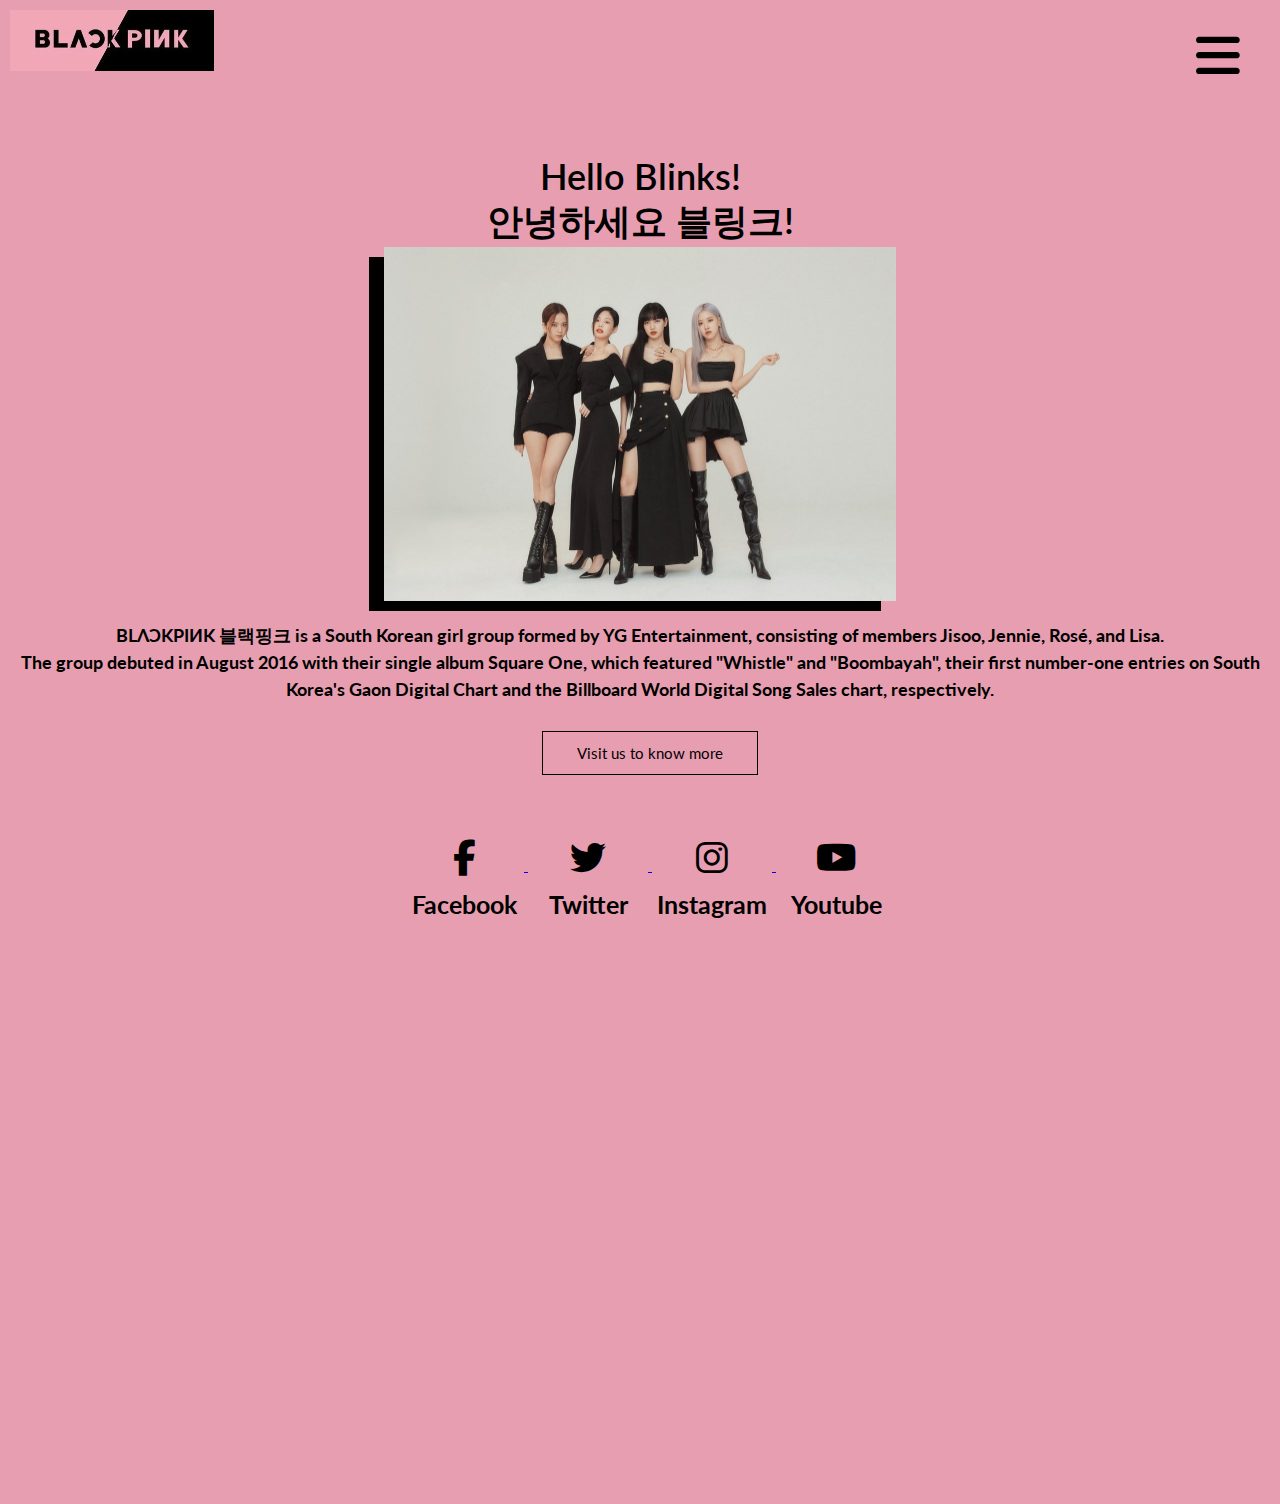
==== commit c5460aaa: "Update index.html" ====
--- a/index.html
+++ b/index.html
@@ -4,7 +4,7 @@
     <meta charset="UTF-8" />
     <meta name="viewport" content="width=device-width, initial-scale=1.0" />
     <title>Blink</title>
-    <link rel="stylesheet" href="style.css" />
+    <link rel="stylesheet" href="index-style.css" />
     <link rel="stylesheet" href="media.css">
     <link rel="preconnect" href="https://fonts.googleapis.com" />
     <link rel="preconnect" href="https://fonts.gstatic.com" crossorigin />
--- a/index-style.css
+++ b/index-style.css
@@ -0,0 +1,225 @@
+* {
+    margin: 0;
+    padding: 0;
+    font-family: 'Lato', sans-serif;
+}
+a {
+    position: absolute;
+    top: 10px;
+    left: 10px;
+    z-index: 1;
+}
+a img {
+    width: 50%; 
+    height: auto;
+}
+.header {
+    display: flex;
+    justify-content: space-between;
+    align-items: center;
+    background-color: #E89EB1;
+    position: relative;
+    width: 100%;
+}
+.header i.fas.fa-bars {
+    border-radius: 50%;
+    color: black;
+    height: 20%;
+    font-size: 50px;
+    position: absolute;
+    top: 30px;
+    right: 40px;
+    z-index: 1;
+}
+.header i.fas.fa-times-circle {
+    color: #E89EB1;
+    height: 20%;
+    font-size: 50px;
+    position: absolute;
+    top: 5px;
+    left: 10px;
+}
+.nav {
+    display: flex;
+    padding: 2% 70%;
+    justify-content: space-between;
+    align-items: center; 
+}
+.content {
+    margin-right: 220px; /* spacing para sa menu*/
+}
+nav img {
+    width: 150px;
+}
+.nav-links {
+    position: fixed;
+    background: rgb(0, 0, 0);
+    height: 100vh;
+    width: 200px;
+    top: 0;
+    right: 0;
+    text-align: left;
+    z-index: 2;
+    transition: 0.5s;
+}
+.nav-links ul {
+    display: flex;
+    flex-direction: column;
+    justify-content: space-evenly;
+    align-items: center;
+    padding-top: 50%;
+}
+.nav-links ul li {
+    list-style: none;
+    display: inline-block;
+    padding: 25px 25px 25px 80px;
+    position: relative;
+}
+.nav-links ul li a{
+    color: #E89EB1;
+    text-decoration: none;
+    font-size: 30px;
+}
+.nav-links ul li::after{
+    content: '';
+    width: 0%;
+    height: 2px;
+    background: #000000;
+    display: block;
+     margin: auto;
+    transition: 0.5s;
+}
+.nav-links ul li:hover::after{
+    width: 100%;
+    transition: 0.5s;
+}
+.text-box {
+    background-color: #E89EB1;
+    position: relative;
+    text-align: center;
+    height: 150vh;
+    padding-top: 12%;
+}
+h1{
+  color: black;
+  font-size: 36px;
+  font-weight: 600;
+}
+.text-box img {
+    max-width: 40%;
+    width: auto;
+    height: auto;
+    max-height: 50vh;
+    box-shadow: -15px 10px black;
+}
+.text-box h1{
+    font-size: 36px;
+    font-weight: 600;
+}
+.text-box p{
+    display: block;
+    margin-block-start: 1em;
+    margin-block-end: 1em;
+    margin-inline-start: 0px;
+    margin-inline-end: 0px;
+    font-size: 18px;
+    line-height: 1.5;
+    color: black;
+    font-weight: 700;
+}
+.hero-btn{
+    display: inline-block;
+    text-decoration: none;
+    color: black;
+    border: 1px solid black;
+    padding:  12px  34px;
+    font-size: 15px;
+    background: transparent;
+    position: relative;
+    cursor: pointer;
+}
+.hero-btn:hover{
+    border: 1px solid white;
+    background: white;
+    transition: 0.5s;
+}
+
+/*-----SOCIAL MEDIA HANDLE OF BP-----*/
+.wrapper {
+    display: inherit;
+    justify-content: space-evenly;
+    align-items: center;
+    padding-top: 50px;
+  }
+  
+  .button {
+    display: inline-flex;
+    flex-direction: column;
+    align-items: center;
+    text-align: center;
+    background-color: #f2f2f2;
+    padding: 10px;
+    border-radius: 10px;
+    transition: background-color 0.3s ease-in-out;
+    cursor: pointer;
+    width: 100px;
+  }
+  
+  .button:hover {
+    background-color: #e0e0e0;
+  }
+  
+  .icon {
+    font-size: 36px;
+    margin-bottom: 10px;
+  }
+  
+  span {
+    font-size: 25px;
+    font-weight: bold;
+    color: black;
+    text-decoration: none;
+  }
+  
+  .button:nth-child(1) {
+    background-color: #E89EB1;
+    color: black;
+  }
+  
+  .button:nth-child(2) {
+    background-color: #E89EB1;
+    color: black;
+  }
+  
+  .button:nth-child(3) {
+    background-color: #E89EB1;
+    color: black;
+  }
+  
+  .button:nth-child(4) {
+    background-color: #E89EB1;
+    color: black;
+  }
+
+
+  .button .button span {
+    display: none;
+  }
+  
+  .button:hover .button span {
+    display: block;
+    color: #000000;
+  }
+
+  a.FBbutton{
+    position: relative;
+  }
+  a.TWTbutton{
+    position: relative;
+  }
+  a.IGbutton{
+    position: relative;
+  }
+  a.YTbutton{
+    position: relative;
+  }